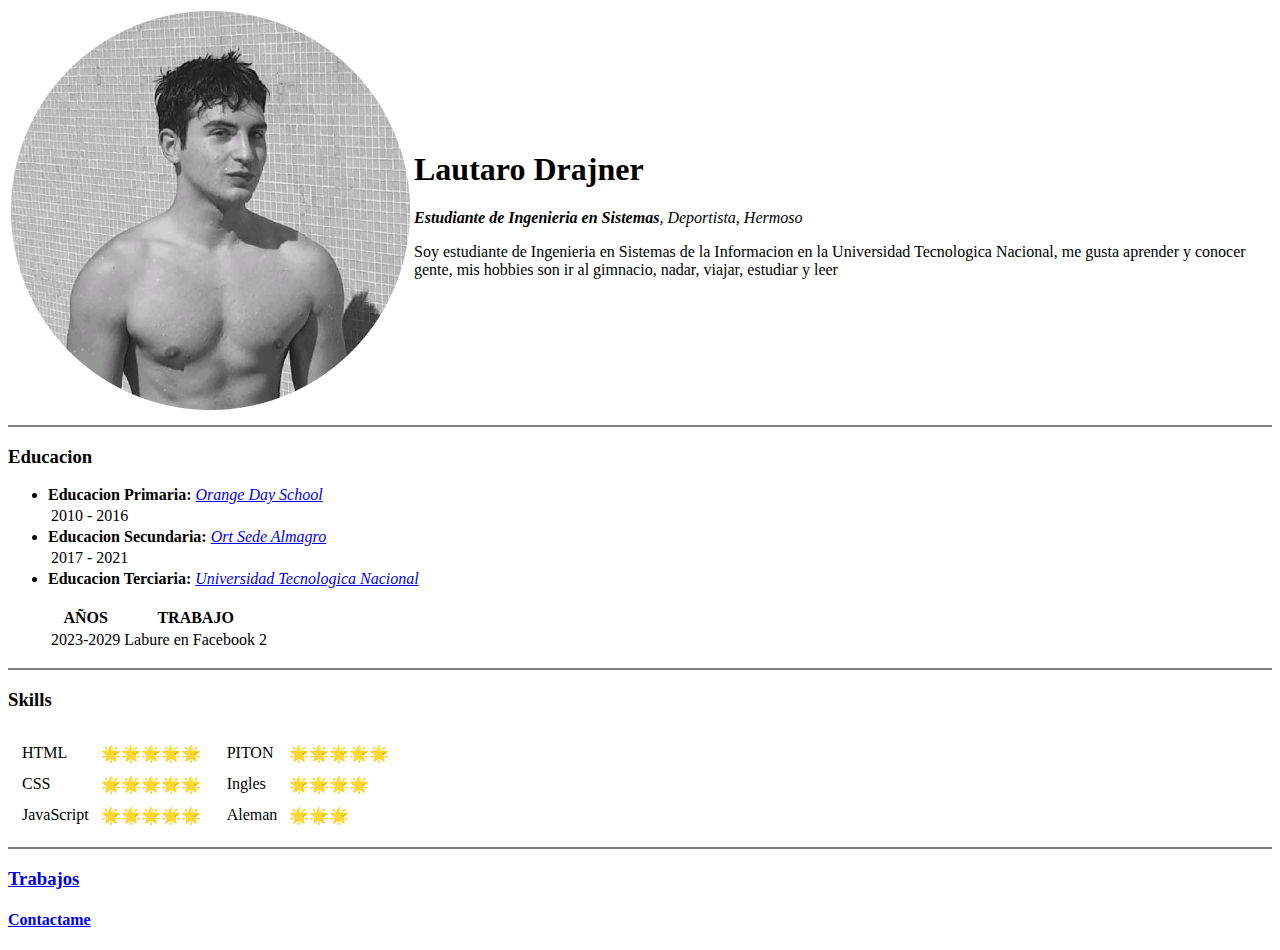
==== index.html @ 7578ecc8 "actualize el nombre del index" ====
<!DOCTYPE html>
<html lang="en">
  <head>
    <meta charset="UTF-8" />
    <meta name="viewport" content="width=device-width, initial-scale=1.0" />
    <title>sitio web de lauty</title>
  </head>
  <body>
    <table>
      <tr>
        <td>
          <img
            src="imagenes\Lautaro Drajner-modified.png"
            alt="Lautaro Drajner Foto de Perfil"
          />
        </td>
        <td>
          <h1>Lautaro Drajner</h1>
          <p>
            <em
              ><strong>Estudiante de Ingenieria en Sistemas</strong>,
              Deportista, Hermoso</em
            >
          </p>
          <p>
            Soy estudiante de Ingenieria en Sistemas de la Informacion en la
            Universidad Tecnologica Nacional, me gusta aprender y conocer gente,
            mis hobbies son ir al gimnacio, nadar, viajar, estudiar y leer
          </p>
        </td>
      </tr>
    </table>

    <hr noshade="" />
    <h3>Educacion</h3>
    <ul>
      <li>
        <strong>Educacion Primaria:</strong>
        <i
          ><a
            href="https://www.facebook.com/orangedayschool/?locale=es_LA"
            target="_blank"
            >Orange Day School</a
          ></i
        >
      </li>

      <table>
        <tr>
          <td>2010</td>
          <td>-</td>
          <td>2016</td>
        </tr>
      </table>

      <li>
        <strong>Educacion Secundaria:</strong>
        <i
          ><a
            href="https://campus.ort.edu.ar/secundaria/almagro"
            target="_blank"
            >Ort Sede Almagro</a
          ></i
        >
      </li>

      <table>
        <tr>
          <td>2017</td>
          <td>-</td>
          <td>2021</td>
        </tr>
      </table>

      <li>
        <strong>Educacion Terciaria:</strong>
        <i
          ><a href="https://www.frba.utn.edu.ar/" target="_blank"
            >Universidad Tecnologica Nacional</a
          ></i
        >
      </li>

      <br />

      <table>
        <thead>
          <tr>
            <th>AÑOS</th>
            <th>TRABAJO</th>
          </tr>
        </thead>

        <tbody>
          <tr>
            <td>2023-2029</td>
            <td>Labure en Facebook 2</td>
          </tr>
        </tbody>
      </table>
    </ul>

    <hr noshade="" />

    <h3>Skills</h3>

    <table>
      <tr>
        <td>
          <table cellspacing="10">
            <tr>
              <td>HTML</td>
              <td>🌟🌟🌟🌟🌟</td>
            </tr>

            <tr>
              <td>CSS</td>
              <td>🌟🌟🌟🌟🌟</td>
            </tr>

            <tr>
              <td>JavaScript</td>
              <td>🌟🌟🌟🌟🌟</td>
            </tr>
          </table>
        </td>

        <td>
          <table cellspacing="10">
            <tr>
              <td>PITON</td>
              <td>🌟🌟🌟🌟🌟</td>
            </tr>

            <tr>
              <td>Ingles</td>
              <td>🌟🌟🌟🌟</td>
            </tr>

            <tr>
              <td>Aleman</td>
              <td>🌟🌟🌟</td>
            </tr>
          </table>
        </td>
      </tr>
    </table>

    <hr noshade="" />

    <h3><a href="Trabajos.html" target="_blank">Trabajos</a></h3>
    <h4><a href="Contactame.html" target="_blank">Contactame</a></h4>
  </body>
</html>
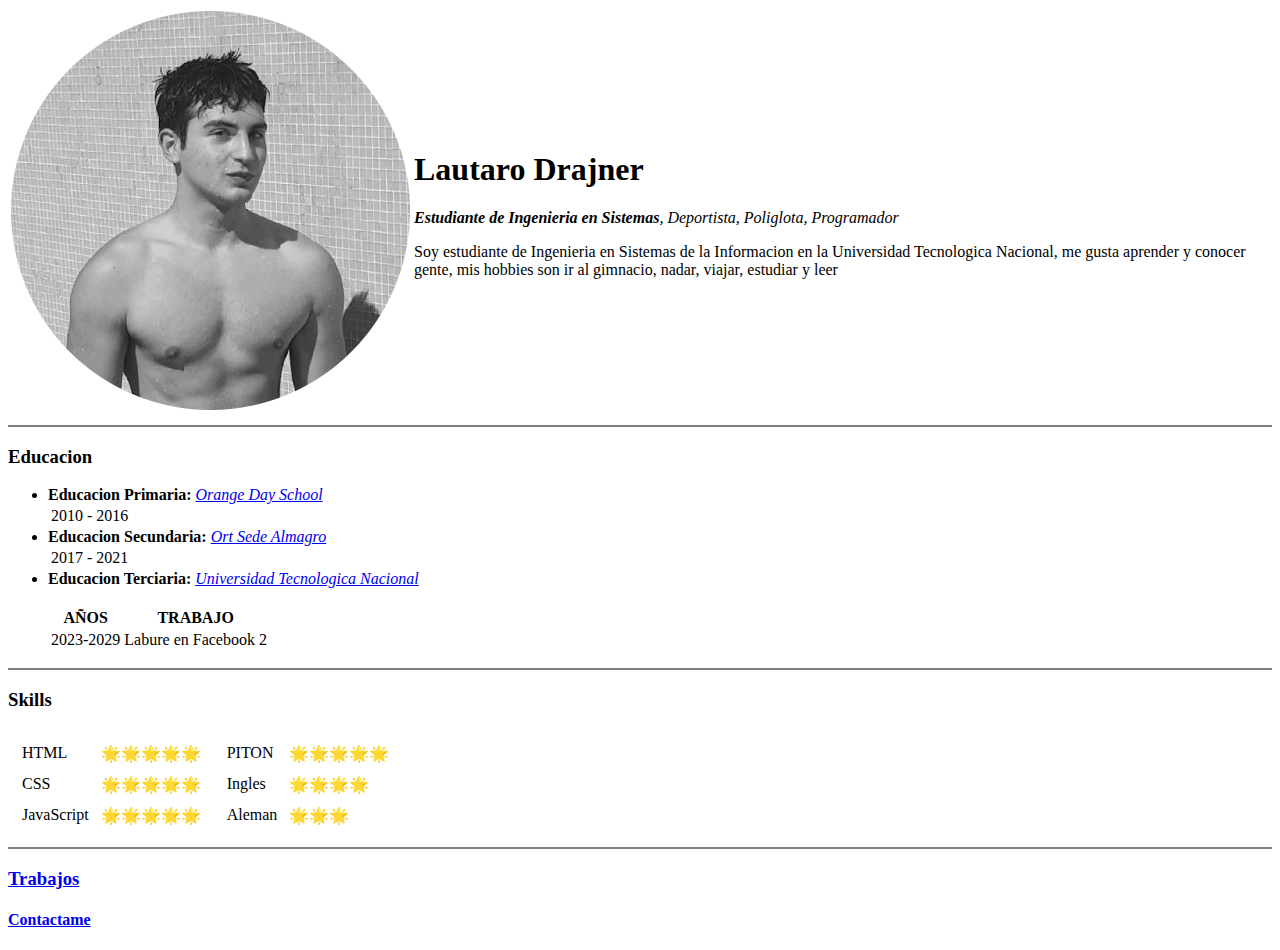
==== commit 56de61a3: "Update index.html" ====
--- a/index.html
+++ b/index.html
@@ -19,7 +19,7 @@
           <p>
             <em
               ><strong>Estudiante de Ingenieria en Sistemas</strong>,
-              Deportista, Hermoso</em
+              Deportista, Poliglota, Programador</em
             >
           </p>
           <p>
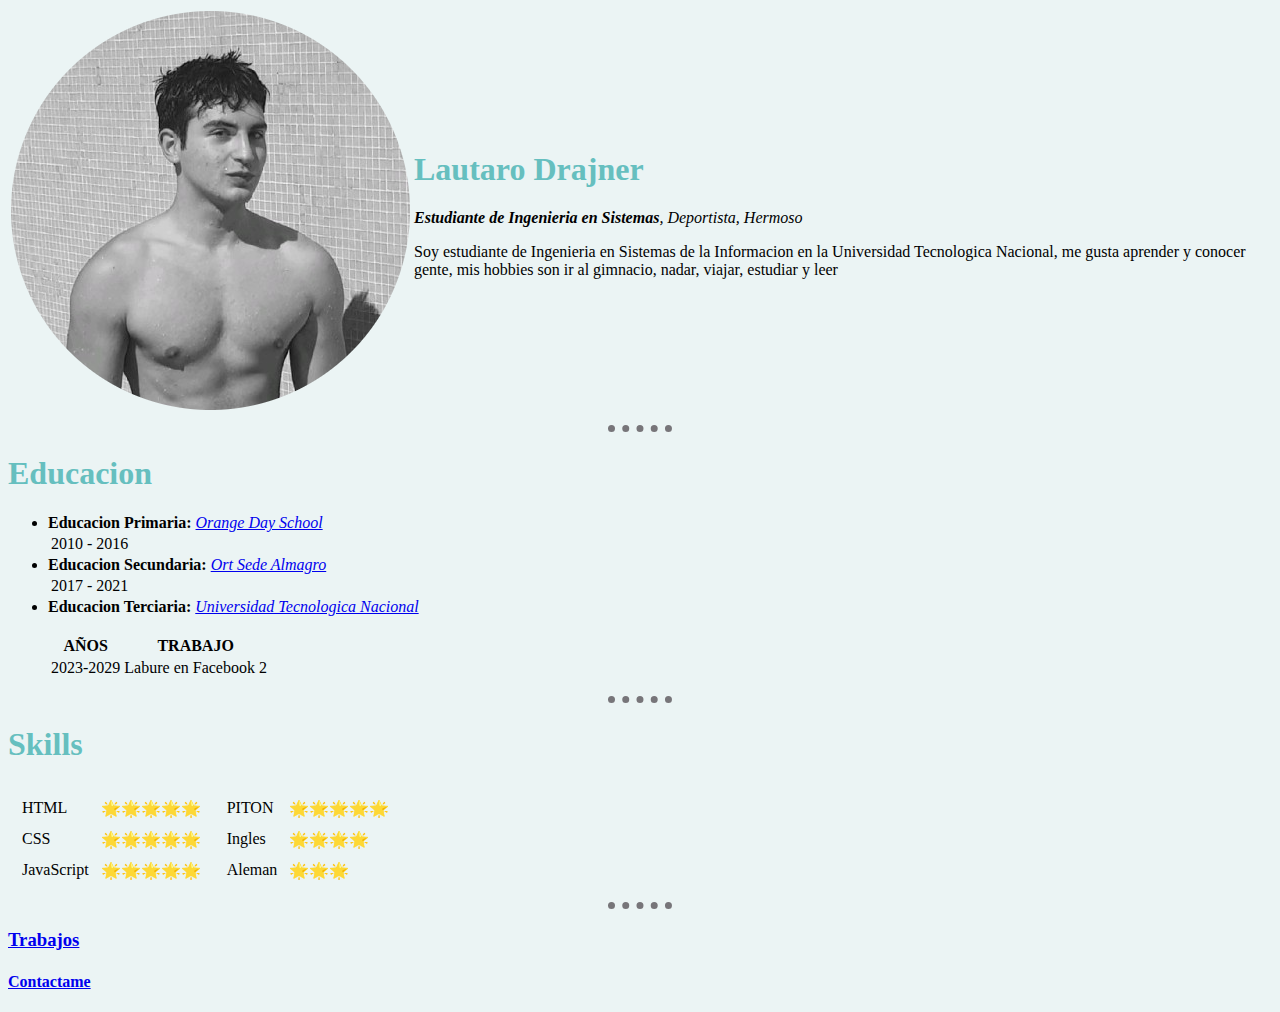
==== commit 445ac7c4: "Add files via upload" ====
--- a/index.html
+++ b/index.html
@@ -4,6 +4,7 @@
     <meta charset="UTF-8" />
     <meta name="viewport" content="width=device-width, initial-scale=1.0" />
     <title>sitio web de lauty</title>
+    <link rel="stylesheet" href="css\styles.css">
   </head>
   <body>
     <table>
@@ -19,7 +20,7 @@
           <p>
             <em
               ><strong>Estudiante de Ingenieria en Sistemas</strong>,
-              Deportista, Poliglota, Programador</em
+              Deportista, Hermoso</em
             >
           </p>
           <p>
@@ -32,7 +33,7 @@
     </table>
 
     <hr noshade="" />
-    <h3>Educacion</h3>
+    <h1>Educacion</h1>
     <ul>
       <li>
         <strong>Educacion Primaria:</strong>
@@ -102,7 +103,7 @@
 
     <hr noshade="" />
 
-    <h3>Skills</h3>
+    <h1>Skills</h1>
 
     <table>
       <tr>
